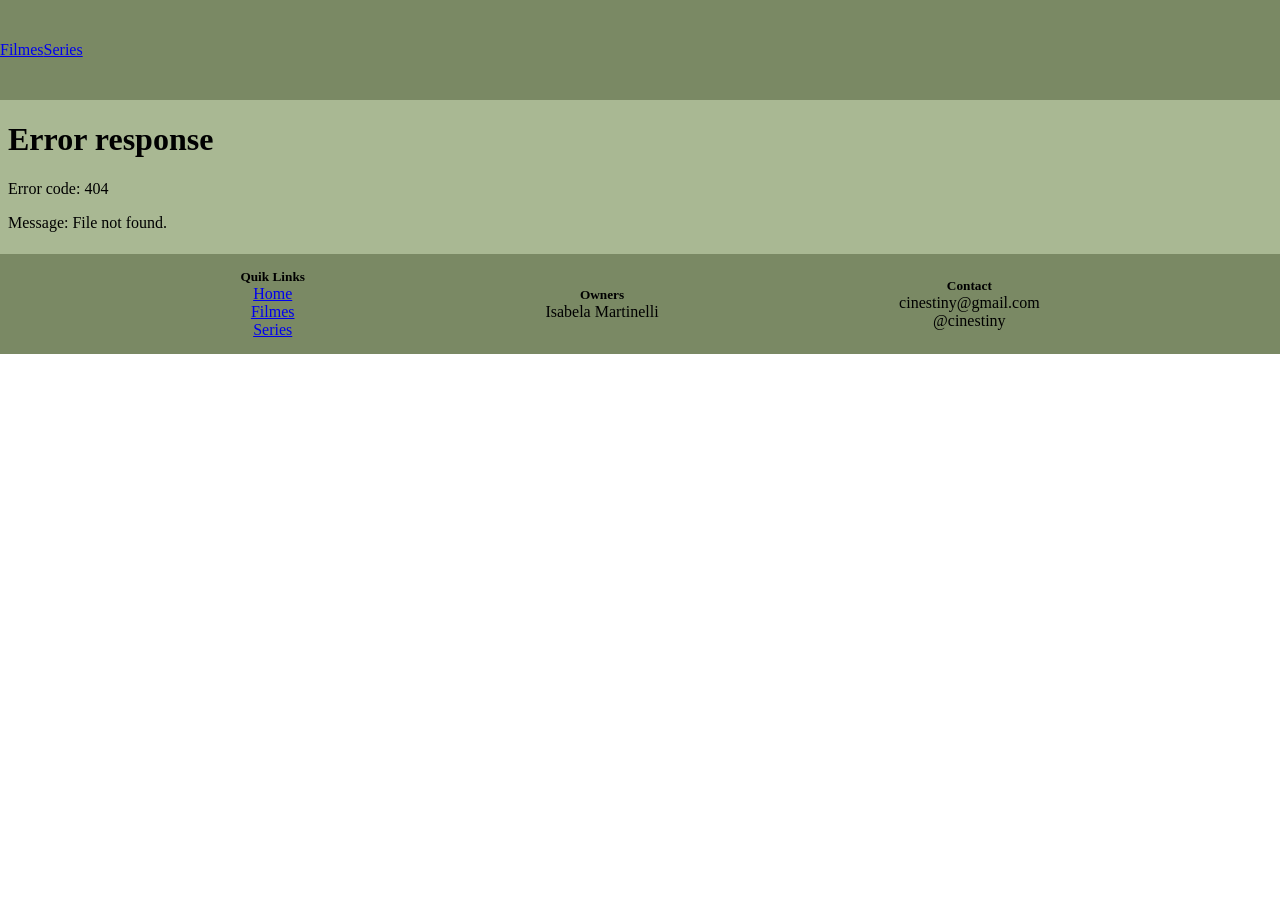
==== GaleriaDeFilmes/index.html @ f31da6b8 "startingPages" ====
<!DOCTYPE html>
<html lang="pt-brs">
<head>
    <meta charset="UTF-8">
    <meta name="viewport" content="width=device-width, initial-scale=1.0">
    <title>Galeria de Filmes</title>

    <link rel="stylesheet" href="./styles/styles.css">
</head>
<body>
    <header class="header">
        <nav class="links">
            <a href="./pages/films.html" target="galeria">Filmes</a>
            <a href="./pages/series.html" target="galeria">Series</a>
        </nav>
    </header>
    <main class="main">
        <iframe src="./pages/welcome.html" frameborder="0" class="myIframe" name="galeria"></iframe>
    </main>
    <footer class="footer">
        <nav class="Qlink">
            <h5>Quik Links</h5>
            <a href="./pages/welcome.html">Home</a>
            <a href="./pages/films.html">Filmes</a>
            <a href="./pages/series.html">Series</a>
        </nav>
        <div class="owners">
            <h5>Owners</h5>
            <p>Isabela Martinelli</p>
        </div>
        <div class="contact">
            <h5>Contact</h5>
            <ul>
                <li>cinestiny@gmail.com</li>
                <li>@cinestiny</li>
            </ul>
        </div>
    </footer>
</body>
</html>
---- GaleriaDeFilmes/styles/styles.css ----
*{
    box-sizing: border-box;
    margin: 0;
    padding: 0;
}

.header {
    background-color: #7a8964;
    height: 100px;

    display: flex;
    align-items: center;
}

.links {
    display: flex;
    justify-content: space-evenly;
    align-items: center;
}

.main {
    background-color: #a9b893;
}

.footer {
    background-color: #7a8964;
    height: 100px;

    display: flex;
    justify-content: space-evenly;
    align-items: center;
}

.Qlink {
    display: flex;
    flex-direction: column;
    align-items: center;
}

.owners {
    display: flex;
    flex-direction: column;
    align-items: center;
}

.contact {
    display: flex;
    flex-direction: column;
    align-items: center;
}

.contact ul {
    display: flex;
    flex-direction: column;
    align-items: center;
}

.contact ul li {
   list-style: none;
}
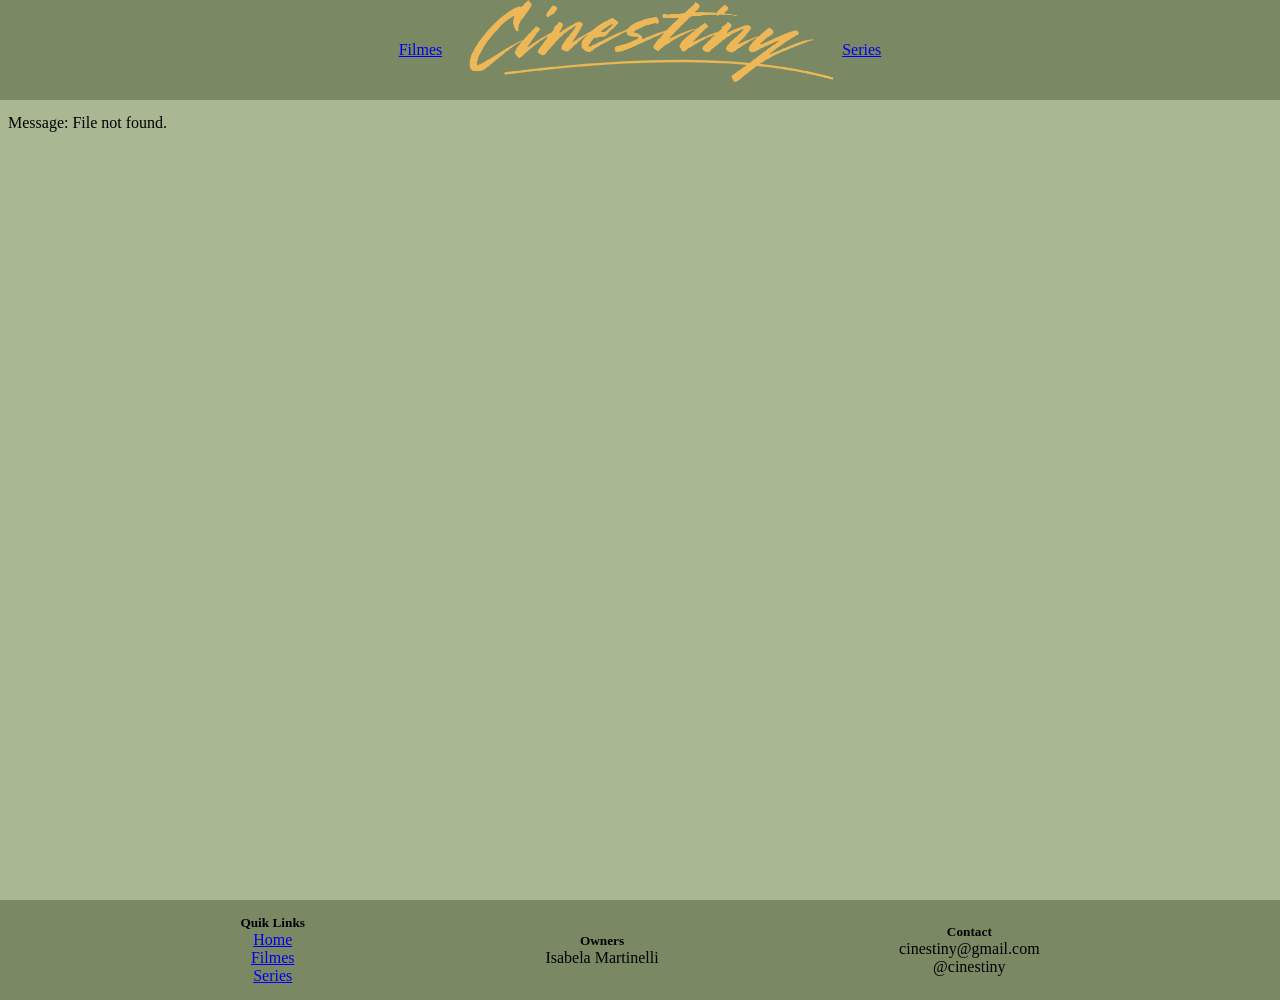
==== commit e9554fd8: "posterAdded" ====
--- a/GaleriaDeFilmes/index.html
+++ b/GaleriaDeFilmes/index.html
@@ -11,6 +11,7 @@
     <header class="header">
         <nav class="links">
             <a href="./pages/films.html" target="galeria">Filmes</a>
+            <a href="./pages/welcome.html" target="galeria"><img class="cinestiny" src="./imgs/logo/cinestiny.png" alt="Logo Cinestiny"> </a>
             <a href="./pages/series.html" target="galeria">Series</a>
         </nav>
     </header>
--- a/GaleriaDeFilmes/styles/styles.css
+++ b/GaleriaDeFilmes/styles/styles.css
@@ -4,22 +4,40 @@
     padding: 0;
 }
 
+body {
+    height: 100%;
+}
+
 .header {
     background-color: #7a8964;
+    /* background-size: cover; */
+    position: fixed;
     height: 100px;
+    width: 100%;
 
     display: flex;
     align-items: center;
+    justify-content: center;   
 }
 
 .links {
     display: flex;
-    justify-content: space-evenly;
+    justify-content: space-around;
     align-items: center;
+}
+
+header nav {
+    display: flex;
+    justify-content: space-around;
+}
+
+.cinestiny {
+    width: 400px;
 }
 
 .main {
     background-color: #a9b893;
+    height: 100vh;
 }
 
 .footer {
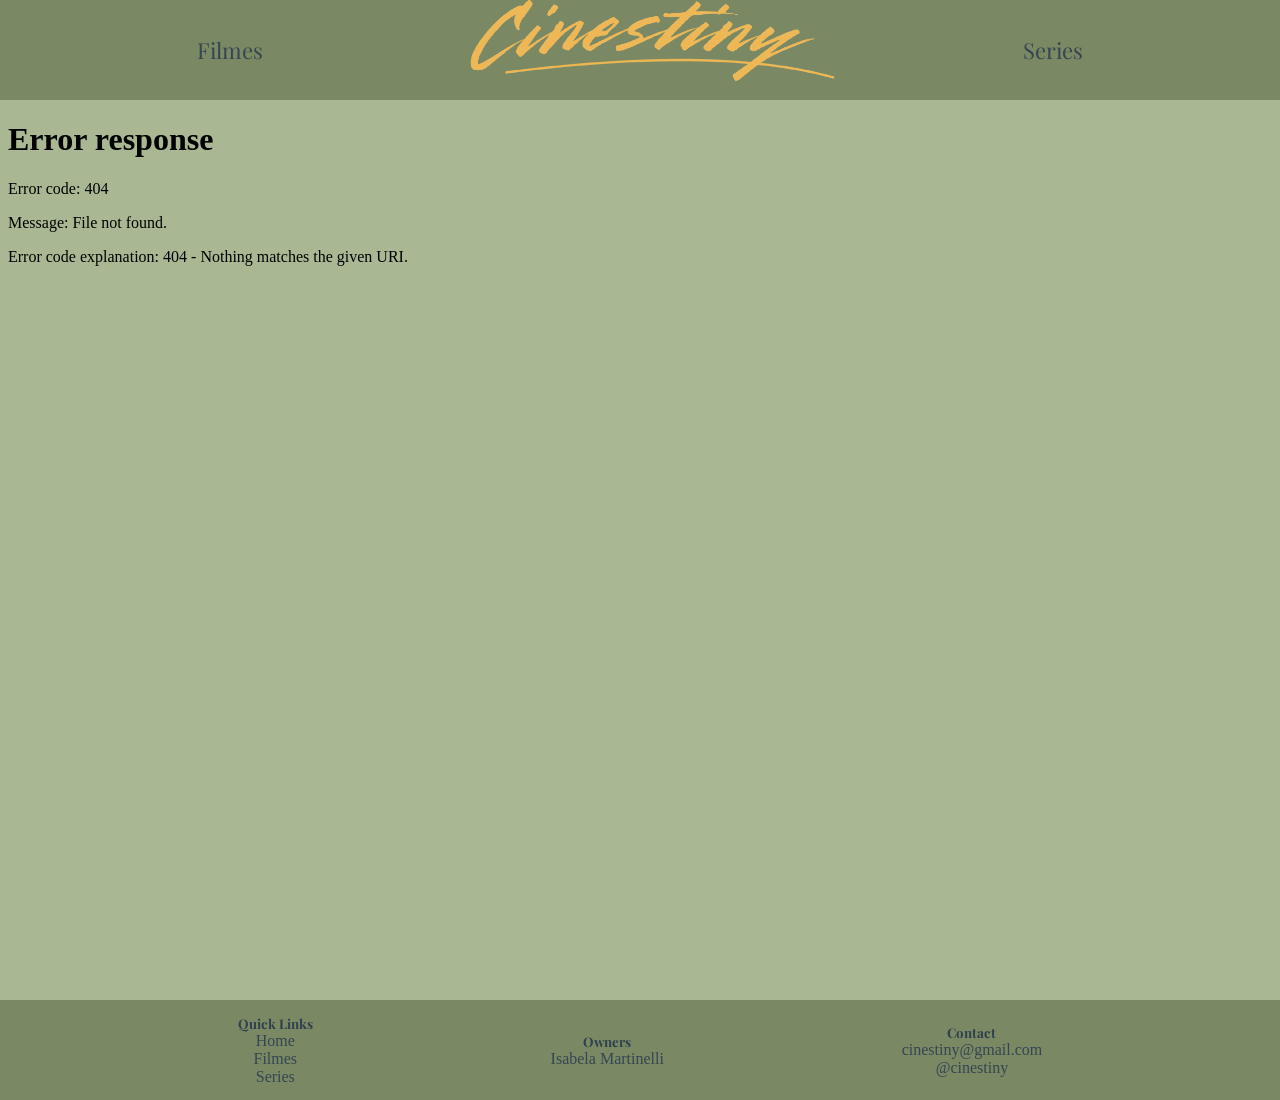
==== commit 2f53135e: "someEditing" ====
--- a/GaleriaDeFilmes/index.html
+++ b/GaleriaDeFilmes/index.html
@@ -6,6 +6,10 @@
     <title>Galeria de Filmes</title>
 
     <link rel="stylesheet" href="./styles/styles.css">
+
+    <link rel="preconnect" href="https://fonts.googleapis.com">
+<link rel="preconnect" href="https://fonts.gstatic.com" crossorigin>
+<link href="https://fonts.googleapis.com/css2?family=Playfair+Display:ital,wght@0,400..900;1,400..900&display=swap" rel="stylesheet">
 </head>
 <body>
     <header class="header">
@@ -20,7 +24,7 @@
     </main>
     <footer class="footer">
         <nav class="Qlink">
-            <h5>Quik Links</h5>
+            <h5>Quick Links</h5>
             <a href="./pages/welcome.html">Home</a>
             <a href="./pages/films.html">Filmes</a>
             <a href="./pages/series.html">Series</a>
--- a/GaleriaDeFilmes/styles/styles.css
+++ b/GaleriaDeFilmes/styles/styles.css
@@ -1,3 +1,16 @@
+html {
+    /* Hide scroll bar */
+  scrollbar-width: none; /* Firefox */
+  -ms-overflow-style: none; /* IE/Edge legacy */
+}
+
+.playfair-display-font1 {
+  font-family: "Playfair Display", serif;
+  font-optical-sizing: auto;
+  font-weight: 400;
+  font-style: normal;
+}
+
 *{
     box-sizing: border-box;
     margin: 0;
@@ -14,6 +27,7 @@
     position: fixed;
     height: 100px;
     width: 100%;
+    top: 0;
 
     display: flex;
     align-items: center;
@@ -22,8 +36,17 @@
 
 .links {
     display: flex;
-    justify-content: space-around;
+    /* justify-content: space-around; */
     align-items: center;
+    align-content: space-evenly;
+}
+
+.links a {
+    font-family: Playfair Display;
+    color: #354552;
+    text-decoration: none;
+    font-size: 22px;
+    margin: 90px;
 }
 
 header nav {
@@ -38,21 +61,54 @@
 .main {
     background-color: #a9b893;
     height: 100vh;
+    margin-top: 100px; 
+}
+
+iframe {
+    height: 650px;
+    width: 100%;
 }
 
 .footer {
     background-color: #7a8964;
     height: 100px;
+    /* bottom: 0; */
 
     display: flex;
+    /* display: fixed; */
     justify-content: space-evenly;
     align-items: center;
+    align-content: center;
+}
+
+.Qlink  h5 {
+    color: #2e3f4d;
+    font-family: Playfair Display;
+}
+
+.Qlink a {
+    text-decoration: none;
+    color: #354552;
 }
 
 .Qlink {
     display: flex;
     flex-direction: column;
     align-items: center;
+}
+
+.owners h5 {
+    color: #2e3f4d;
+    font-family: Playfair Display;
+}
+
+.owners p {
+     color: #354552;
+}
+
+.contact h5 {
+    color: #2e3f4d;
+    font-family: Playfair Display;
 }
 
 .owners {
@@ -75,4 +131,5 @@
 
 .contact ul li {
    list-style: none;
+    color: #354552;
 }
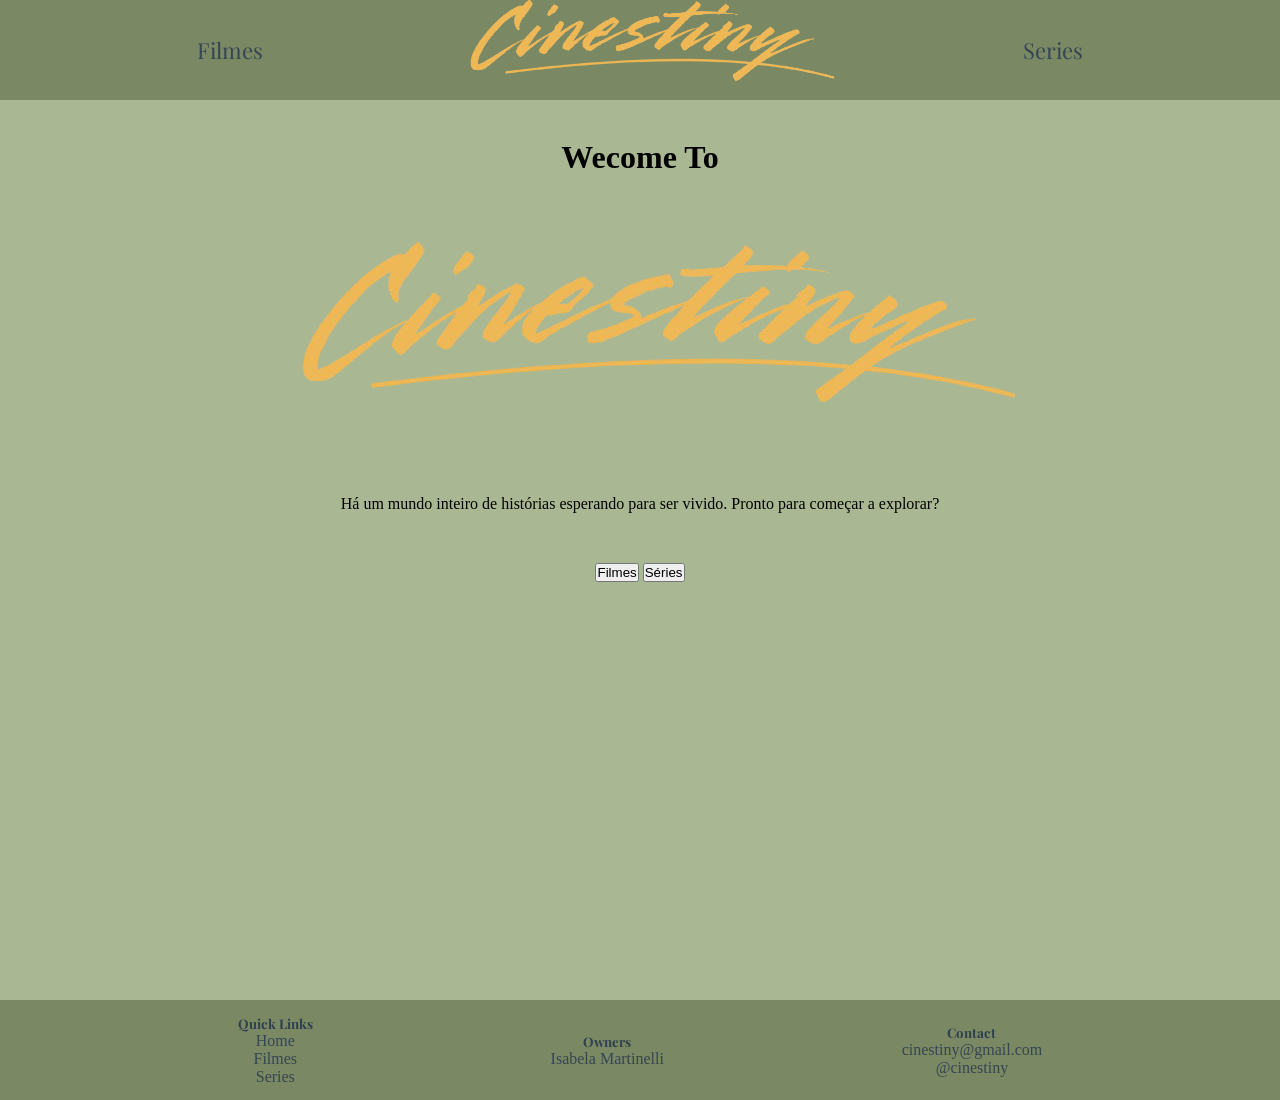
==== commit 96c4d558: "addSeriesAndBeginHomePage" ====
--- a/GaleriaDeFilmes/index.html
+++ b/GaleriaDeFilmes/index.html
@@ -8,8 +8,8 @@
     <link rel="stylesheet" href="./styles/styles.css">
 
     <link rel="preconnect" href="https://fonts.googleapis.com">
-<link rel="preconnect" href="https://fonts.gstatic.com" crossorigin>
-<link href="https://fonts.googleapis.com/css2?family=Playfair+Display:ital,wght@0,400..900;1,400..900&display=swap" rel="stylesheet">
+    <link rel="preconnect" href="https://fonts.gstatic.com" crossorigin>
+    <link href="https://fonts.googleapis.com/css2?family=Playfair+Display:ital,wght@0,400..900;1,400..900&display=swap" rel="stylesheet">
 </head>
 <body>
     <header class="header">
@@ -25,9 +25,9 @@
     <footer class="footer">
         <nav class="Qlink">
             <h5>Quick Links</h5>
-            <a href="./pages/welcome.html">Home</a>
-            <a href="./pages/films.html">Filmes</a>
-            <a href="./pages/series.html">Series</a>
+            <a href="./pages/welcome.html" target="galeria">Home</a>
+            <a href="./pages/films.html" target="galeria">Filmes</a>
+            <a href="./pages/series.html" target="galeria">Series</a>
         </nav>
         <div class="owners">
             <h5>Owners</h5>
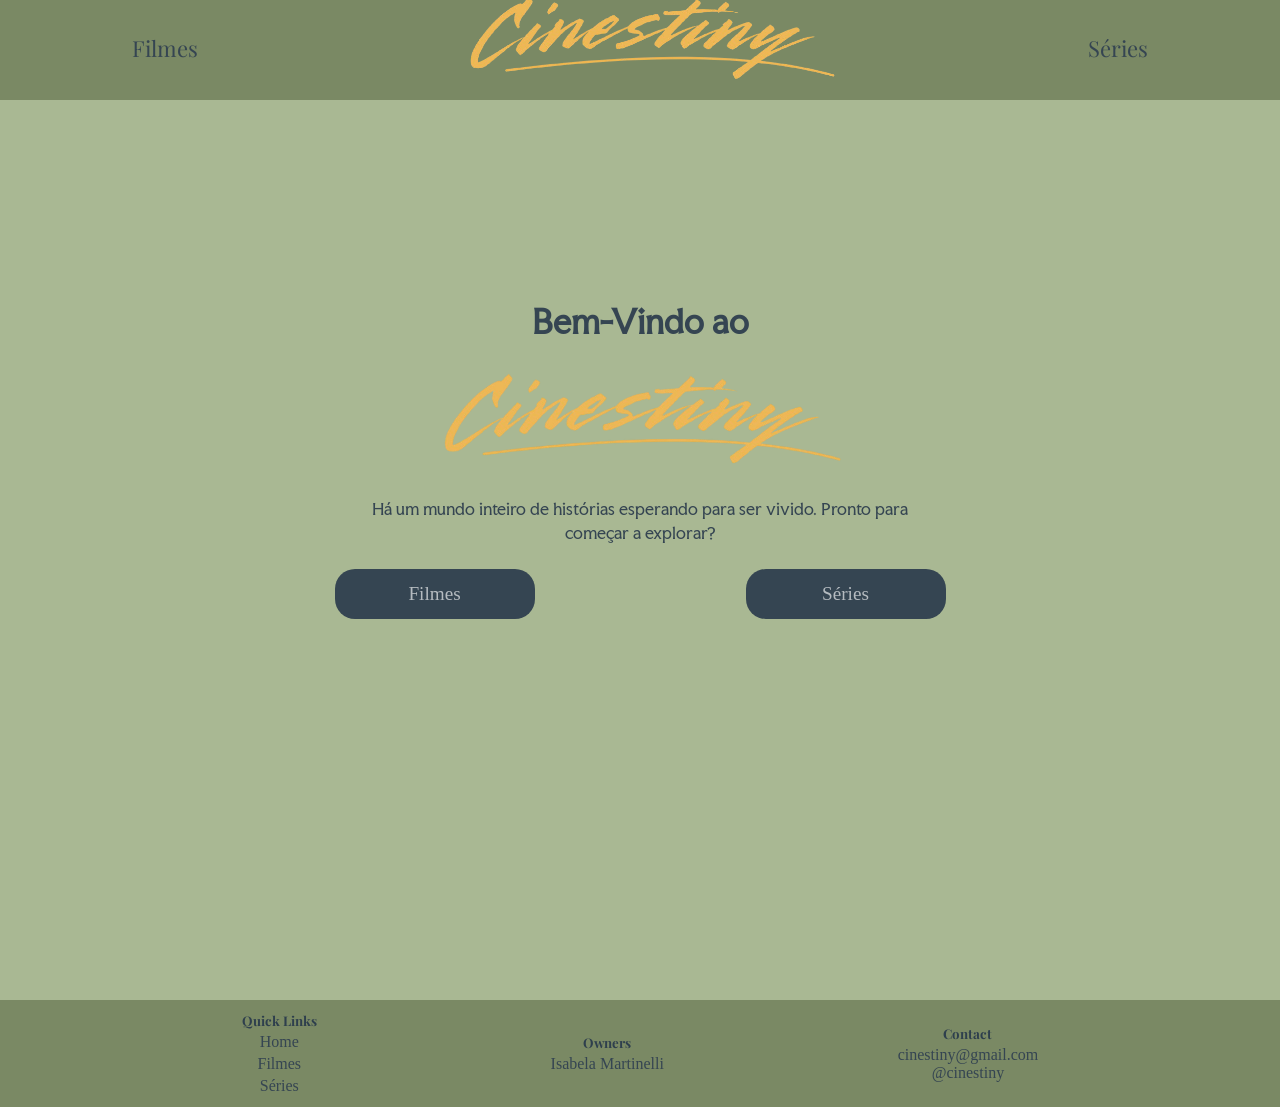
==== commit d67ee642: "finalStuffs" ====
--- a/GaleriaDeFilmes/index.html
+++ b/GaleriaDeFilmes/index.html
@@ -1,5 +1,5 @@
 <!DOCTYPE html>
-<html lang="pt-brs">
+<html lang="pt-br">
 <head>
     <meta charset="UTF-8">
     <meta name="viewport" content="width=device-width, initial-scale=1.0">
@@ -14,20 +14,22 @@
 <body>
     <header class="header">
         <nav class="links">
-            <a href="./pages/films.html" target="galeria">Filmes</a>
-            <a href="./pages/welcome.html" target="galeria"><img class="cinestiny" src="./imgs/logo/cinestiny.png" alt="Logo Cinestiny"> </a>
-            <a href="./pages/series.html" target="galeria">Series</a>
+            <a href="./pages/films.html" target="galeria" id="nav-films">Filmes</a>
+            <a href="./pages/welcome.html" target="galeria" id="nav-home">
+                <img class="cinestiny" src="./imgs/logo/cinestiny.png" alt="Logo Cinestiny">
+            </a>
+            <a href="./pages/series.html" target="galeria" id="nav-series">Séries</a>
         </nav>
     </header>
     <main class="main">
-        <iframe src="./pages/welcome.html" frameborder="0" class="myIframe" name="galeria"></iframe>
+        <iframe src="./pages/welcome.html" frameborder="0" class="myIframe" name="galeria" id="galeria"></iframe>
     </main>
     <footer class="footer">
         <nav class="Qlink">
             <h5>Quick Links</h5>
             <a href="./pages/welcome.html" target="galeria">Home</a>
             <a href="./pages/films.html" target="galeria">Filmes</a>
-            <a href="./pages/series.html" target="galeria">Series</a>
+            <a href="./pages/series.html" target="galeria">Séries</a>
         </nav>
         <div class="owners">
             <h5>Owners</h5>
--- a/GaleriaDeFilmes/styles/styles.css
+++ b/GaleriaDeFilmes/styles/styles.css
@@ -1,7 +1,6 @@
 html {
-    /* Hide scroll bar */
-  scrollbar-width: none; /* Firefox */
-  -ms-overflow-style: none; /* IE/Edge legacy */
+  scrollbar-width: none;
+  -ms-overflow-style: none;
 }
 
 .playfair-display-font1 {
@@ -11,125 +10,261 @@
   font-style: normal;
 }
 
-*{
-    box-sizing: border-box;
-    margin: 0;
-    padding: 0;
+* {
+  box-sizing: border-box;
+  margin: 0;
+  padding: 0;
 }
 
 body {
-    height: 100%;
+  height: 100%;
 }
 
 .header {
-    background-color: #7a8964;
-    /* background-size: cover; */
-    position: fixed;
-    height: 100px;
-    width: 100%;
-    top: 0;
-
-    display: flex;
-    align-items: center;
-    justify-content: center;   
+  background-color: #7a8964;
+  position: fixed;
+  height: 100px;
+  width: 100%;
+  top: 0;
+  z-index: 100;
+
+  display: flex;
+  align-items: center;
+  justify-content: space-around;
+
+  transition: height 0.3s ease;
+}
+
+.header nav {
+  display: flex;
+  justify-content: space-around;
+  width: 100%;
+  align-items: center;
 }
 
 .links {
-    display: flex;
-    /* justify-content: space-around; */
-    align-items: center;
-    align-content: space-evenly;
+  display: flex;
+  flex-direction: row;
+  justify-content: space-around;
+  align-items: center;
+  width: 100%;
+  padding: 0 20px;
+  gap: 20px;
 }
 
 .links a {
-    font-family: Playfair Display;
-    color: #354552;
-    text-decoration: none;
-    font-size: 22px;
-    margin: 90px;
-}
-
-header nav {
-    display: flex;
-    justify-content: space-around;
+  font-family: "Playfair Display", serif;
+  color: #354552;
+  text-decoration: none;
+  font-size: 22px;
+  white-space: nowrap;
+  position: relative;
+  padding-bottom: 4px;
+
+  transition: color 0.25s ease, font-size 0.3s ease;
+}
+
+.links a::after {
+  content: "";
+  position: absolute;
+  bottom: 0;
+  left: 0;
+  width: 0;
+  height: 2px;
+  background-color: #1e2e3b;
+  border-radius: 2px;
+  transition: width 0.25s ease;
+}
+
+.links a:hover {
+  color: #1e2e3b;
+}
+
+.links a:hover::after,
+.links a:focus::after,
+.links a.active::after {
+  width: 100%;
+}
+
+#nav-home::after,
+#nav-home:hover::after,
+#nav-home:focus::after {
+  display: none;
+}
+
+.links a:focus,
+.links a.active {
+  color: #1e2e3b;
+  font-weight: 700;
 }
 
 .cinestiny {
-    width: 400px;
+  width: 400px;
+  transition: width 0.3s ease;
 }
 
 .main {
-    background-color: #a9b893;
-    height: 100vh;
-    margin-top: 100px; 
+  background-color: #a9b893;
+  margin-top: 100px;
+
+  transition: margin-top 0.3s ease;
 }
 
 iframe {
-    height: 650px;
-    width: 100%;
+  width: 100%;
+  border: none;
+  display: block;
+
+  height: 100vh;
+
+  transition: height 0.3s ease;
 }
 
 .footer {
-    background-color: #7a8964;
-    height: 100px;
-    /* bottom: 0; */
-
-    display: flex;
-    /* display: fixed; */
-    justify-content: space-evenly;
-    align-items: center;
-    align-content: center;
-}
-
-.Qlink  h5 {
-    color: #2e3f4d;
-    font-family: Playfair Display;
+  background-color: #7a8964;
+  min-height: 100px;
+  padding: 12px 20px;
+
+  display: flex;
+  justify-content: space-evenly;
+  align-items: center;
+  flex-wrap: wrap;
+  gap: 12px;
+
+  transition: min-height 0.3s ease, padding 0.3s ease;
+}
+
+.Qlink {
+  display: flex;
+  flex-direction: column;
+  align-items: center;
+  gap: 4px;
+}
+
+.Qlink h5,
+.owners h5,
+.contact h5 {
+  color: #2e3f4d;
+  font-family: "Playfair Display", serif;
+  transition: font-size 0.3s ease;
 }
 
 .Qlink a {
-    text-decoration: none;
-    color: #354552;
-}
-
-.Qlink {
-    display: flex;
+  text-decoration: none;
+  color: #354552;
+  transition: color 0.2s ease;
+}
+
+.Qlink a:hover {
+  color: #1e2e3b;
+  text-decoration: underline;
+}
+
+.owners {
+  display: flex;
+  flex-direction: column;
+  align-items: center;
+  gap: 4px;
+}
+
+.owners p {
+  color: #354552;
+}
+
+.contact {
+  display: flex;
+  flex-direction: column;
+  align-items: center;
+  gap: 4px;
+}
+
+.contact ul {
+  display: flex;
+  flex-direction: column;
+  align-items: center;
+}
+
+.contact ul li {
+  list-style: none;
+  color: #354552;
+}
+
+/* TABLET  601px – 1024px */
+@media (max-width: 1024px) {
+  .header {
+    height: 80px;
+  }
+
+  .main {
+    margin-top: 80px;
+    min-height: calc(100vh - 170px);
+  }
+
+  iframe {
+    height: calc(100vh - 170px);
+  }
+
+
+  .cinestiny {
+    width: 280px;
+  }
+
+  .links a {
+    font-size: 18px;
+  }
+
+  .footer {
+    min-height: 90px;
+    gap: 16px;
+  }
+}
+
+/* MOBILE  ≤ 600px */
+@media (max-width: 600px) {
+  .header {
+    height: 65px;
+  }
+
+  .main {
+    margin-top: 65px;
+    min-height: calc(100vh - 155px);
+  }
+
+  iframe {
+    height: calc(100vh - 155px);
+  }
+
+
+  .cinestiny {
+    width: 160px;
+  }
+
+  .links {
+    gap: 10px;
+    padding: 0 10px;
+  }
+
+  .links a {
+    font-size: 14px;
+  }
+
+  .footer {
+    min-height: auto;
+    padding: 14px 10px;
     flex-direction: column;
     align-items: center;
-}
-
-.owners h5 {
-    color: #2e3f4d;
-    font-family: Playfair Display;
-}
-
-.owners p {
-     color: #354552;
-}
-
-.contact h5 {
-    color: #2e3f4d;
-    font-family: Playfair Display;
-}
-
-.owners {
-    display: flex;
-    flex-direction: column;
-    align-items: center;
-}
-
-.contact {
-    display: flex;
-    flex-direction: column;
-    align-items: center;
-}
-
-.contact ul {
-    display: flex;
-    flex-direction: column;
-    align-items: center;
-}
-
-.contact ul li {
-   list-style: none;
-    color: #354552;
+    gap: 10px;
+  }
+
+  .Qlink h5,
+  .owners h5,
+  .contact h5 {
+    font-size: 13px;
+  }
+
+  .Qlink a,
+  .owners p,
+  .contact ul li {
+    font-size: 12px;
+  }
 }
